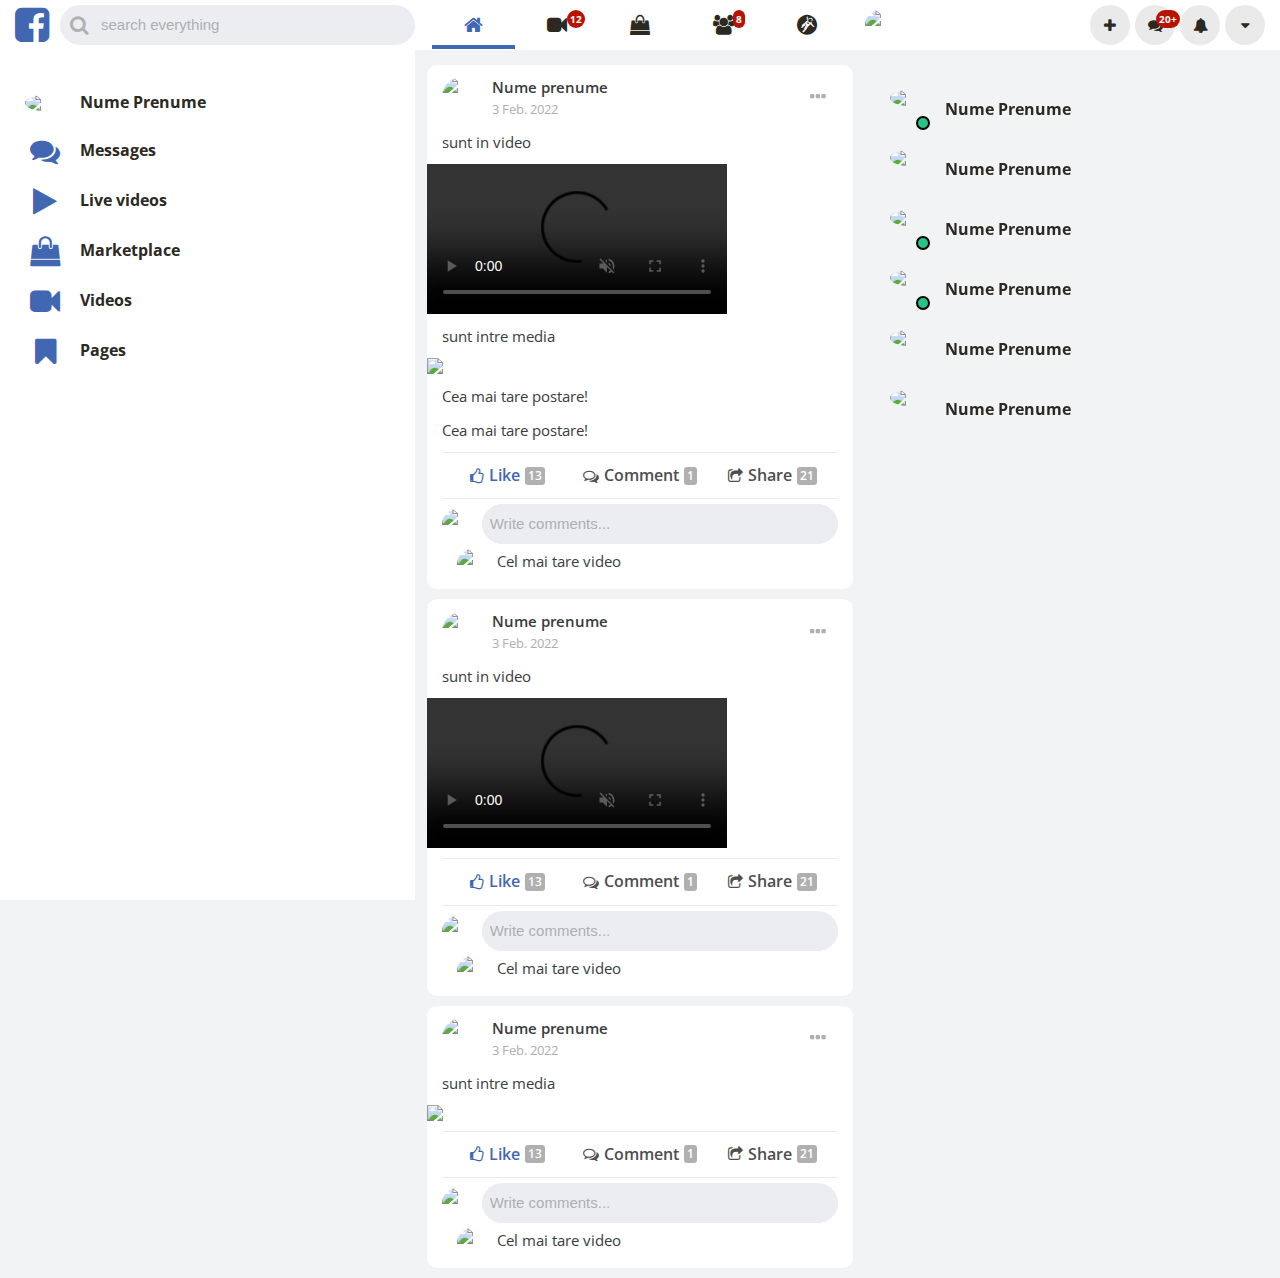
==== newsfeed.html @ 683daf2e "first commit" ====
<!DOCTYPE html>
<html lang="RO-ro">
  <head>
    <title>Login</title>
    <meta charset="utf-8" />
    <meta name="viewport" content="width=device-width initial-scale=1.0" />
    <link rel="stylesheet" href="css/font-awesome.min.css" />
    <link rel="stylesheet" href="css/style.css" />
  </head>
  <body>
    <div class="page-wrapper">
      <header>
        <div class="left-content">
          <a href="newsfeed.html">
            <i class="fa fa-facebook-square"></i>
          </a>
          <form>
            <input
              type="search"
              class="search"
              placeholder="search everything"
              name="s"
            />
            <i class="fa fa-search"></i>
          </form>
        </div>
        <div class="middle-content">
          <ul class="page-nav">
            <li class="active">
              <a href="#">
                <i class="fa fa-home"></i>
              </a>
            </li>
            <li>
              <a href="#">
                <i class="fa fa-video-camera"></i>
                <span class="badge">12</span>
              </a>
            </li>
            <li>
              <a href="#">
                <i class="fa fa-shopping-bag"></i>
              </a>
            </li>
            <li>
              <a href="#">
                <i class="fa fa-users"></i>
                <span class="badge">8</span>
              </a>
            </li>
            <li>
              <a href="#">
                <i class="fa fa-grav"></i>
              </a>
            </li>
          </ul>
        </div>
        <div class="right-content">
          <a href="#">
            <img src="https://source.unsplash.com/30x30" />
          </a>
          <ul class="settings">
            <li>
              <a href="#">
                <i class="fa fa-plus"></i>
              </a>
            </li>
            <li>
              <a href="#">
                <i class="fa fa-comments"></i>
                <span class="badge">20+</span>
              </a>
            </li>
            <li>
              <a href="#">
                <i class="fa fa-bell"></i>
              </a>
            </li>
            <li>
              <a href="#">
                <i class="fa fa-caret-down"></i>
              </a>
            </li>
          </ul>
        </div>
      </header>
      <div class="container">
        <aside class="left-content">
          <div class="sticky-content">
            <ul>
              <li>
                <a href="#">
                  <div class="image">
                    <img src="https://source.unsplash.com/40x40" />
                  </div>
                  <div class="text">Nume Prenume</div>
                </a>
              </li>
              <li>
                <a href="#">
                  <div class="image">
                    <i class="fa fa-comments"></i>
                  </div>
                  <div class="text">Messages</div>
                </a>
              </li>

              <li>
                <a href="#">
                  <div class="image">
                    <i class="fa fa-play"></i>
                  </div>
                  <div class="text">Live videos</div></a
                >
              </li>
              <li>
                <a href="#">
                  <div class="image">
                    <i class="fa fa-shopping-bag"></i>
                  </div>
                  <div class="text">Marketplace</div></a
                >
              </li>
              <li>
                <a href="#">
                  <div class="image">
                    <i class="fa fa-video-camera"></i>
                  </div>
                  <div class="text">Videos</div></a
                >
              </li>
              <li>
                <a href="#">
                  <div class="image"><i class="fa fa-bookmark"></i></div>
                  <div class="text">Pages</div></a
                >
              </li>
            </ul>
          </div>
        </aside>
        <main class="middle-content">
          <!-- start post -->
          <div class="post">
            <div class="header">
              <a class="profile-image" href="#">
                <img src="https://source.unsplash.com/40x40" />
              </a>
              <div class="author">
                <a href="#"><h4>Nume prenume</h4></a>
                <p class="light">3 Feb. 2022</p>
              </div>
              <div class="menu">
                <i class="fa fa-ellipsis-h"></i>
                <ul class="sub-menu">
                  <li>
                    <a href="#">Report</a>
                  </li>
                </ul>
              </div>
            </div>
            <div class="content">
              <p>sunt in video</p>

              <video autoplay controls muted>
                <source src="img/videos/Final_X.mp4" type="video/mp4" />
              </video>

              <p>sunt intre media</p>

              <img src="https://source.unsplash.com/1920x1080" />

              <p>Cea mai tare postare!</p>
              <p>Cea mai tare postare!</p>
            </div>
            <div class="footer">
              <ul class="buttons">
                <li class="active">
                  <a href="#">
                    <i class="fa fa-thumbs-o-up"></i>
                    <span class="action">Like</span>
                    <span class="count">13</span>
                  </a>
                </li>
                <li>
                  <a href="#">
                    <i class="fa fa-comments-o"></i>
                    <span class="action">Comment</span>
                    <span class="count">1</span>
                  </a>
                </li>
                <li>
                  <a href="#">
                    <i class="fa fa-share-square-o"></i>
                    <span class="action">Share</span>
                    <span class="count">21</span>
                  </a>
                </li>
              </ul>

              <ul class="comments">
                <li class="new-comment">
                  <a href="#">
                    <img src="https://source.unsplash.com/30x30" />
                  </a>
                  <div>
                    <input type="text" placeholder="Write comments..." />
                  </div>
                </li>
                <li>
                  <a href="#">
                    <img src="https://source.unsplash.com/31x31" />
                  </a>
                  <div>
                    <p>Cel mai tare video</p>
                  </div>
                </li>
              </ul>
            </div>
          </div>
          <!-- end post -->
          <!-- start post -->
          <div class="post">
            <div class="header">
              <a class="profile-image" href="#">
                <img src="https://source.unsplash.com/40x40" />
              </a>
              <div class="author">
                <a href="#"><h4>Nume prenume</h4></a>
                <p class="light">3 Feb. 2022</p>
              </div>
              <div class="menu">
                <i class="fa fa-ellipsis-h"></i>
                <ul class="sub-menu">
                  <li>
                    <a href="#">Report</a>
                  </li>
                </ul>
              </div>
            </div>
            <div class="content">
              <p>sunt in video</p>

              <video autoplay controls muted>
                <source src="img/videos/Final_X.mp4" type="video/mp4" />
              </video>
            </div>
            <div class="footer">
              <ul class="buttons">
                <li class="active">
                  <a href="#">
                    <i class="fa fa-thumbs-o-up"></i>
                    <span class="action">Like</span>
                    <span class="count">13</span>
                  </a>
                </li>
                <li>
                  <a href="#">
                    <i class="fa fa-comments-o"></i>
                    <span class="action">Comment</span>
                    <span class="count">1</span>
                  </a>
                </li>
                <li>
                  <a href="#">
                    <i class="fa fa-share-square-o"></i>
                    <span class="action">Share</span>
                    <span class="count">21</span>
                  </a>
                </li>
              </ul>

              <ul class="comments">
                <li class="new-comment">
                  <a href="#">
                    <img src="https://source.unsplash.com/30x30" />
                  </a>
                  <div>
                    <input type="text" placeholder="Write comments..." />
                  </div>
                </li>
                <li>
                  <a href="#">
                    <img src="https://source.unsplash.com/31x31" />
                  </a>
                  <div>
                    <p>Cel mai tare video</p>
                  </div>
                </li>
              </ul>
            </div>
          </div>
          <!-- end post -->

          <!-- start post -->
          <div class="post">
            <div class="header">
              <a class="profile-image" href="#">
                <img src="https://source.unsplash.com/40x40" />
              </a>
              <div class="author">
                <a href="#"><h4>Nume prenume</h4></a>
                <p class="light">3 Feb. 2022</p>
              </div>
              <div class="menu">
                <i class="fa fa-ellipsis-h"></i>
                <ul class="sub-menu">
                  <li>
                    <a href="#">Report</a>
                  </li>
                </ul>
              </div>
            </div>
            <div class="content">
              <p>sunt intre media</p>

              <img src="https://source.unsplash.com/1920x1080" />
            </div>
            <div class="footer">
              <ul class="buttons">
                <li class="active">
                  <a href="#">
                    <i class="fa fa-thumbs-o-up"></i>
                    <span class="action">Like</span>
                    <span class="count">13</span>
                  </a>
                </li>
                <li>
                  <a href="#">
                    <i class="fa fa-comments-o"></i>
                    <span class="action">Comment</span>
                    <span class="count">1</span>
                  </a>
                </li>
                <li>
                  <a href="#">
                    <i class="fa fa-share-square-o"></i>
                    <span class="action">Share</span>
                    <span class="count">21</span>
                  </a>
                </li>
              </ul>

              <ul class="comments">
                <li class="new-comment">
                  <a href="#">
                    <img src="https://source.unsplash.com/30x30" />
                  </a>
                  <div>
                    <input type="text" placeholder="Write comments..." />
                  </div>
                </li>
                <li>
                  <a href="#">
                    <img src="https://source.unsplash.com/31x31" />
                  </a>
                  <div>
                    <p>Cel mai tare video</p>
                  </div>
                </li>
              </ul>
            </div>
          </div>
          <!-- end post -->
        </main>
        <aside class="right-content">
          <div class="sticky-content">
            <ul>
              <li class="active">
                <a href="#">
                  <div class="profile-image">
                    <img src="https://source.unsplash.com/40x40" />
                  </div>
                  <div class="user-name">Nume Prenume</div>
                </a>
              </li>

              <li>
                <a href="#">
                  <div class="profile-image">
                    <img src="https://source.unsplash.com/41x41" />
                  </div>
                  <div class="user-name">Nume Prenume</div>
                </a>
              </li>

              <li class="active">
                <a href="#">
                  <div class="profile-image">
                    <img src="https://source.unsplash.com/42x42" />
                  </div>
                  <div class="user-name">Nume Prenume</div>
                </a>
              </li>

              <li class="active">
                <a href="#">
                  <div class="profile-image">
                    <img src="https://source.unsplash.com/43x43" />
                  </div>
                  <div class="user-name">Nume Prenume</div>
                </a>
              </li>
              <li>
                <a href="#">
                  <div class="profile-image">
                    <img src="https://source.unsplash.com/44x44" />
                  </div>
                  <div class="user-name">Nume Prenume</div>
                </a>
              </li>

              <li>
                <a href="#">
                  <div class="profile-image">
                    <img src="https://source.unsplash.com/45x45" />
                  </div>
                  <div class="user-name">Nume Prenume</div>
                </a>
              </li>
            </ul>
          </div>
        </aside>
      </div>
    </div>
    <div class="middle-content mobile">
      <ul class="page-nav">
        <li class="active">
          <a href="#">
            <i class="fa fa-home"></i>
          </a>
        </li>
        <li>
          <a href="#">
            <i class="fa fa-video-camera"></i>
            <span class="badge">12</span>
          </a>
        </li>
        <li>
          <a href="#">
            <i class="fa fa-shopping-bag"></i>
          </a>
        </li>
        <li>
          <a href="#">
            <i class="fa fa-users"></i>
            <span class="badge">8</span>
          </a>
        </li>
        <li>
          <a href="#">
            <i class="fa fa-grav"></i>
          </a>
        </li>
      </ul>
    </div>
  </body>
</html>
---- css/style.css ----
/* Start reset */

@import url("https://fonts.googleapis.com/css2?family=Open+Sans:wght@400;500;600&display=swap");

html {
  font-size: 10px; /*stabilim dim de 1 rem*/
}

body {
  font-family: "Open Sans", sans-serif;
  background-color: #f2f3f5;
  min-height: 100vh;
}

* {
  margin: 0;
  padding: 0;
  box-sizing: border-box;
}

ul,
ol {
  list-style-type: none;
}

a {
  text-decoration: none;
}

input,
input:focus,
textarea,
textarea:focus {
  border: unset;
  outline: unset;
  box-shadow: unset;
}

::placeholder {
  color: #acafb2;
}

/* end reset */

/* start typography */
h1 {
  font-size: 3.2rem;
  line-height: 1.05em;
  color: #000000;
  font-weight: 600;
}

h3 {
  font-size: 1.5rem;
  line-height: 1.6em;
  color: #000000;
  font-weight: 500;
}

h4 {
  font-size: 1.5rem;
  line-height: 1.6em;
  color: #3a3b3c;
  font-weight: 600;
}

p {
  font-size: 1.5rem;
  line-height: 1.6em;
  font-weight: 400;
  color: #3a3b3c;
}

p.light {
  font-size: 1.3rem;
  line-height: 1.6em;
  font-weight: 400;
  color: #acafb2;
}

.text-center {
  text-align: center;
}

.link {
  display: block;
  color: #4267b2;
  font-size: 1.5rem;
  font-weight: 600;
  line-height: 1.6em;
}

/* end typography */

/* start UI elements */

input:not([type="submit"]):not([type="checkbox"]) {
  display: block;
  width: 100%;
  font-size: 1.5rem;
  line-height: 1.6em;
  border: 1px solid #ececf1;
  border-radius: 2rem;
  color: #000000;
  background-color: #ecedf1;
  padding: 0.7rem;
  font-weight: 400;
}

.btn {
  display: block;
  width: 100%;
  font-size: 1.5rem;
  line-height: 1.6em;
  padding: 0.7 2.4rem;
  border: 1px solid #f2f3f5;
  background-color: #f2f3f5;
  color: #000000;
  font-weight: 600;
  border-radius: 1rem;
  cursor: pointer;
  transition: opacity 0.3s;
}

.btn:hover {
  opacity: 0.8;
}

.btn-primary {
  background-color: #4267b2;
  border: 1pxsolid #4267b2;
  color: #ffffff;
}

.label {
  font-size: 1.5rem;
  line-height: 1.6em;
  color: #393b3b;
  font-weight: 500;
  display: block;
  margin-bottom: 0.5rem;
}

.badge {
  display: inline-block;
  font-size: 1rem;
  padding: 0 3px;
  line-height: 1.8rem;
  border-radius: 1.2rem;
  background-color: #ba1200;
  color: #ffffff;
  position: absolute;
  top: 5px;
  font-weight: 700;
  left: calc(50% + 1rem);
}

/* end UI elements */

/* start helper classes */

.mb-sm {
  margin-bottom: 0.8rem;
}

.mb-md {
  margin-bottom: 1.6rem;
}
.mb-lg {
  margin-bottom: 2.4rem;
}

/* end helper classes */

/* start login-register style */
.login-register-page {
  align-items: center;
  display: flex;
  justify-content: center;
}

.form-wrapper {
  background-color: #ffffff;
  padding: 1rem 1.5rem;
  border-radius: 10px;
  box-shadow: 0 5px 10px rgba(0, 0, 0, 0.05);
  width: 100%;
  max-width: 38rem;
}
/* end login-register style */

/* start newsfeed style */

.page-wrapper {
  min-height: 100vh;
}

header {
  height: 5rem;
  background-color: #ffffff;
  position: sticky;
  top: 0;
  display: flex;
  justify-content: space-between;
  padding: 0.5rem 1.5rem;
  z-index: 999;
}

header .left-content {
  display: flex;
}

header .left-content a {
  width: 4.5rem;
}

header .fa-facebook-square {
  font-size: 4rem;
  display: block;
  margin-right: 1rem;
  color: #4267b2;
}

header form {
  position: relative;
  flex: 1;
}

header input.search {
  padding-left: 4rem !important;
}

header .fa-search {
  position: absolute;
  font-size: 2rem;
  left: 1rem;
  top: 1rem;
  color: #b0b0b0;
}

.container {
  min-height: calc(100vh - 5rem);
  display: flex;
  justify-content: space-between;
}

.left-content,
.right-content {
  max-width: 40rem;
  width: 33.3333%;
}

.sticky-content {
  height: calc(100vh - 5rem);
  position: sticky;
  top: 5rem;
  background-color: #ffffff;
}

.middle-content {
  max-width: 50rem;
  width: 33.3333%;
}

.page-wrapper * {
  /* border: 2px dotted red; */
}

.page-nav {
  display: flex;
}

.page-nav li {
  flex: 1;
  border-bottom: 4px solid transparent;
}

.page-nav a {
  height: 4rem;
  display: flex;
  align-items: center;
  justify-content: center;
  position: relative;
}

.page-nav .fa {
  font-size: 2rem;
  color: #2b2922;
}

.page-nav li.active {
  border-bottom: 4px solid #4267b2;
}

.page-nav li.active .fa {
  color: #4267b2;
}

header .right-content {
  justify-content: space-between;
  align-items: center;
  display: flex;
}

header .right-content > a {
  display: block;
  width: 3rem;
  height: 3rem;
  border-radius: 50%;
  overflow: hidden;
}

header .settings {
  display: flex;
}

header .settings a {
  display: flex;
  justify-content: center;
  align-items: center;
  width: 4rem;
  height: 4rem;
  border-radius: 50%;
  background-color: #eaeaea;
  color: #2b2922;
  margin-left: 5px;
  position: relative;
}

header .settings .badge {
  left: unset;
  right: -0.5rem;
}

header .settings .fa {
  font-size: 1.5rem;
}

aside.left-content ul {
  padding: 3rem 1.5rem;
}

aside.left-content,
aside.right-content {
  max-width: 41.5rem;
}

aside.left-content a {
  display: flex;
  padding: 1rem;
  transition: backgoround-color 0.3s;
  border-radius: 10px;
  align-items: center;
}

aside.left-content .image {
  width: 4rem;
  margin-right: 1.5rem;
  display: flex;
  align-items: center;
  justify-content: center;
}

aside.left-content .text {
  flex: 1;
  font-weight: 700;
  color: #2b2922;
  font-size: 1.6rem;
  line-height: 1.6em;
}

aside.left-content img {
  width: 4rem;
  border-radius: 50%;
  display: block;
}

aside.left-content .fa {
  font-size: 3rem;
  color: #4267b2;
}

aside.left-content a:hover {
  background-color: #eaeaea;
}

aside.right-content .sticky-content {
  background-color: unset;
}

aside.right-content ul {
  padding: 3rem 1.5rem;
}

aside.right-content a {
  transition: background-color 0.3s;
  align-items: center;
  display: flex;
  padding: 10px;
  border-radius: 10px;
}

aside.right-content .profile-image {
  width: 4rem;
  height: 4rem;
  margin-right: 1.5rem;
  position: relative;
}

aside.right-content .user-name {
  font-size: 1.6rem;
  line-height: 1.6em;
  font-weight: 700;
  color: #2b2922;
  flex: 1;
}

aside.right-content img {
  border-radius: 50%;
  display: block;
  width: 100%;
}

aside.right-content a:hover {
  background-color: #fafafa;
}

aside.right-content li.active .profile-image::before {
  content: "";
  width: 1rem;
  height: 1rem;
  border: 2px solid #000000;
  background-color: #26c485;
  border-radius: 50%;
  position: absolute;
  right: 0;
  bottom: 0;
}

main.middle-content {
  padding-top: 1.5rem;
}

.post {
  background-color: #ffffff;
  padding: 1rem 1.5rem 5px;
  border-radius: 1rem;
  margin-bottom: 1rem;
}

.header {
  display: flex;
  align-items: center;
  margin-bottom: 1rem;
}

.header .profile-image {
  width: 4rem;
  height: 4rem;
  border-radius: 50%;
  overflow: hidden;
}

.header .author {
  flex: 1;
  margin: 0 1rem;
}

.header .menu {
  width: 4rem;
  height: 4rem;
  border-radius: 50%;
}

.menu {
  position: relative;
  display: flex;
  align-items: center;
  justify-content: center;
}

.menu .sub-menu {
  position: absolute;
  right: 0;
  top: calc(100% + 5px);
  background-color: #ffffff;
  border-radius: 1rem;
  box-shadow: 0 5px 5px rgba(0, 0, 0, 0.05);
  display: none;
}

.menu .fa {
  font-size: 2rem;
  color: #b0b0b0;
}

.menu:hover {
  background-color: #fafafa;
}

.menu a {
  font-size: 1.6rem;
  line-height: 1.6em;
  font-weight: 500;
  color: #2b2922;
}

.menu .sub-menu.open {
  display: block;
}

.header img {
  display: block;
}

.post .content video,
.post .content img {
  display: block;
  max-width: calc(100% + 3rem);
  margin: 0 -1.5rem 1rem;
}

.post .content > * {
  margin-bottom: 1rem;
}

.buttons {
  border-top: 1px solid #eaeaea;
  border-bottom: 1px solid #eaeaea;
  padding: 5px 0;
  display: flex;
  margin-bottom: 5px;
}

.buttons li {
  flex: 1;
}

.buttons a {
  display: flex;
  align-items: center;
  justify-content: center;
  padding: 5px;
  font-size: 1.6rem;
  line-height: 1.6em;
  font-weight: 600;
  color: #4e4e4e;
}

.buttons .action {
  display: block;
  margin: 0 5px;
}

.buttons .count {
  display: block;
  padding: 3px;
  font-size: 1.2rem;
  line-height: 1em;
  color: #ffffff;
  background-color: #b0b0b0;
  border-radius: 3px;
}

.buttons li.active a {
  color: #4267b2;
}

.comments li {
  display: flex;
  margin-bottom: 5px;
  padding-left: 1.5rem;
}

.comments a {
  display: block;
  border-radius: 50%;
  height: 3rem;
  width: 3rem;
  margin-right: 1rem;
  overflow: hidden;
}

.comments div {
  flex: 1;
}

.comments .new-comment {
  padding-left: 0;
  align-items: center;
}

@media (max-width: 1024px) {
  .container .right-content,
  header .right-content {
    display: none;
  }

  .container .left-content,
  header .left-content {
    width: 33.3333%;
  }
  .container .middle-content,
  header .middle-content {
    width: 50%;
    margin-right: 4rem;
  }
}

@media (max-width: 767px) {
  .container .right-content,
  header .right-content {
    display: none;
  }

  .container .left-content {
    display: none;
  }
  header .left-content {
    width: 100%;
    max-width: 100%;
  }

  .container .middle-content {
    width: 96%;
    margin: 0 2%;
    max-width: 96%;
  }

  header .middle-content {
    display: none;
  }

  .middle-content.mobile {
    position: fixed;
    left: 0;
    bottom: 0;
    right: 0;
    width: 100%;
    max-width: 100%;
    background-color: #ffffff;
    z-index: 999;
  }
  body {
    padding-bottom: 6rem;
  }
}

@media (min-width: 768px) {
  .middle-content.mobile {
    display: none;
  }
}

/* end newsfeed style */
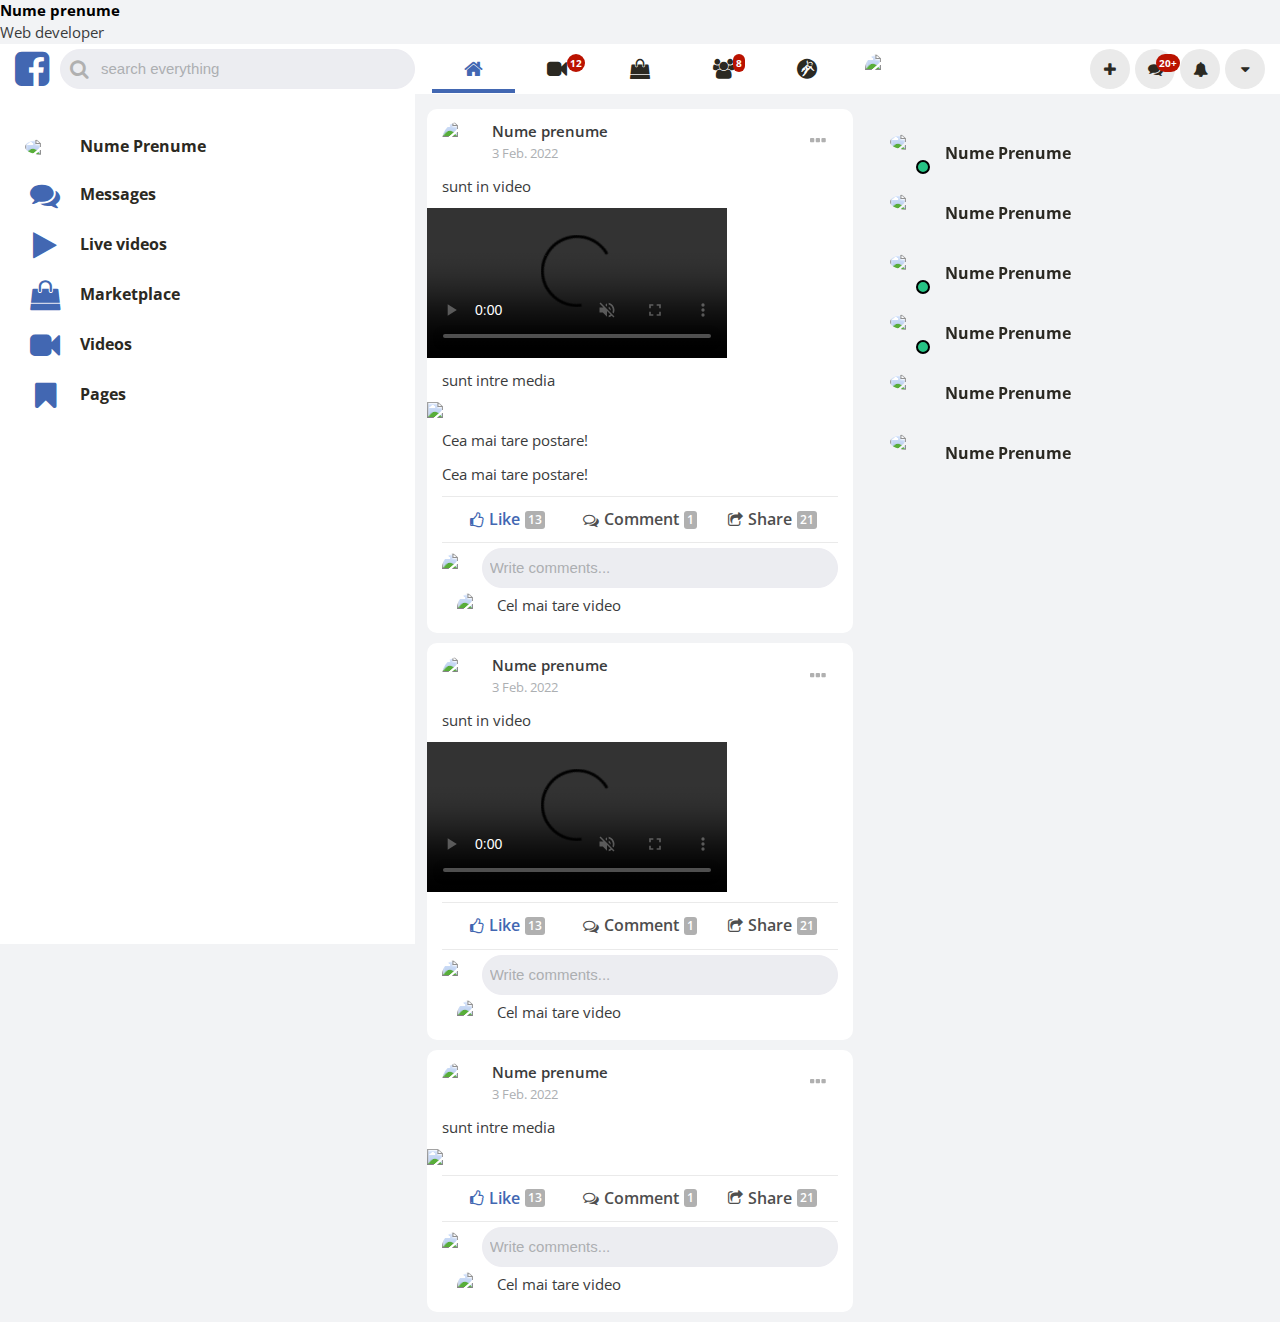
==== commit 1be3b1f3: "new ugly feature" ====
--- a/newsfeed.html
+++ b/newsfeed.html
@@ -8,6 +8,10 @@
     <link rel="stylesheet" href="css/style.css" />
   </head>
   <body>
+    <div class="card">
+      <h2>Nume prenume</h2>
+      <p>Web developer</p>
+    </div>
     <div class="page-wrapper">
       <header>
         <div class="left-content">
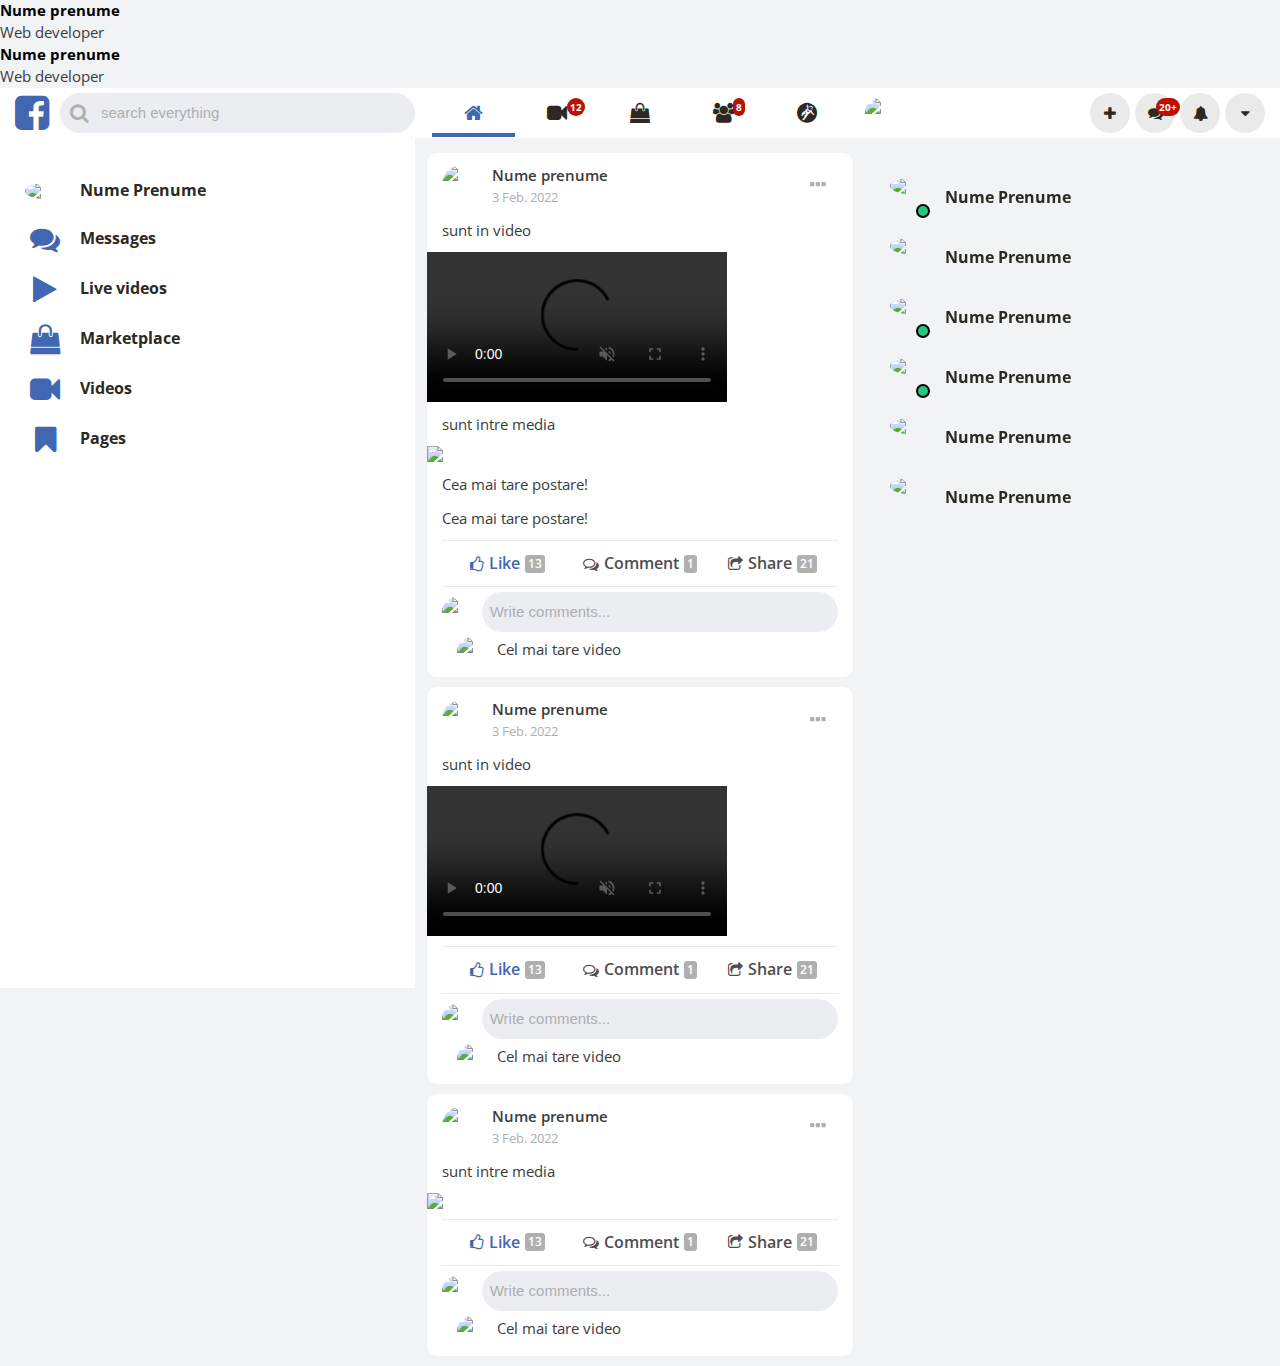
==== commit c382d160: "test ulgy branch" ====
--- a/newsfeed.html
+++ b/newsfeed.html
@@ -11,6 +11,9 @@
     <div class="card">
       <h2>Nume prenume</h2>
       <p>Web developer</p>
+
+      <h2>Nume prenume</h2>
+      <p>Web developer</p>
     </div>
     <div class="page-wrapper">
       <header>
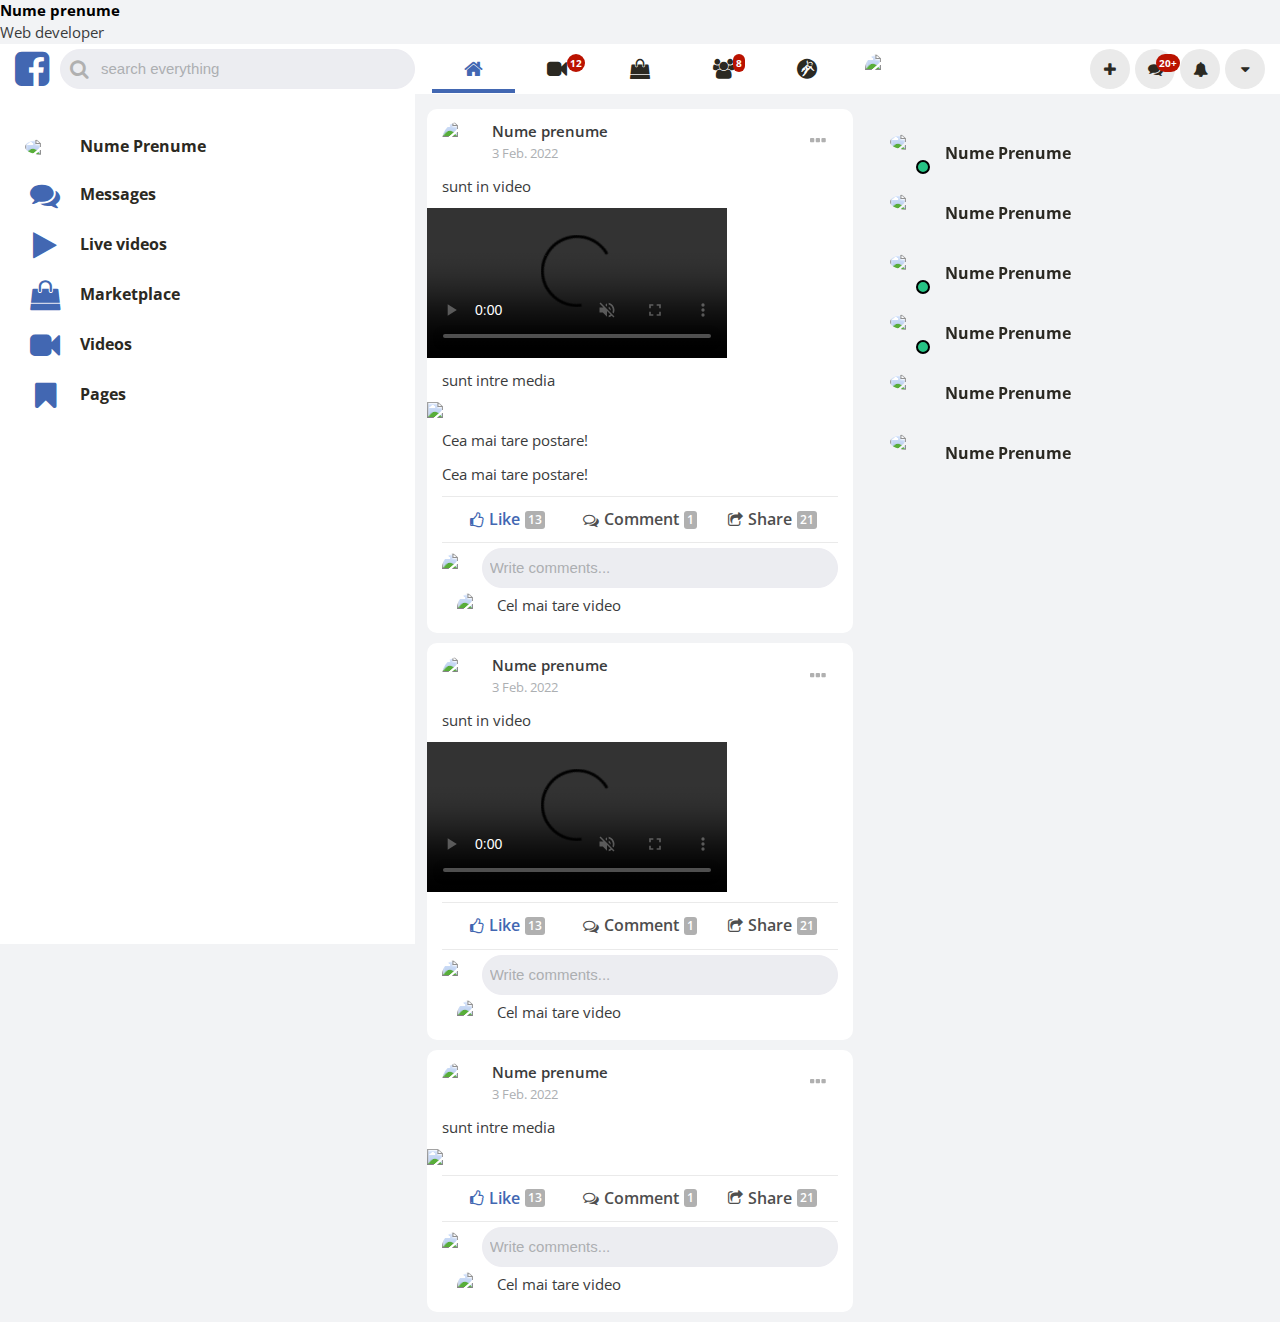
==== commit f40f8a8f: "sters un h2 si un p" ====
--- a/newsfeed.html
+++ b/newsfeed.html
@@ -11,9 +11,6 @@
     <div class="card">
       <h2>Nume prenume</h2>
       <p>Web developer</p>
-
-      <h2>Nume prenume</h2>
-      <p>Web developer</p>
     </div>
     <div class="page-wrapper">
       <header>
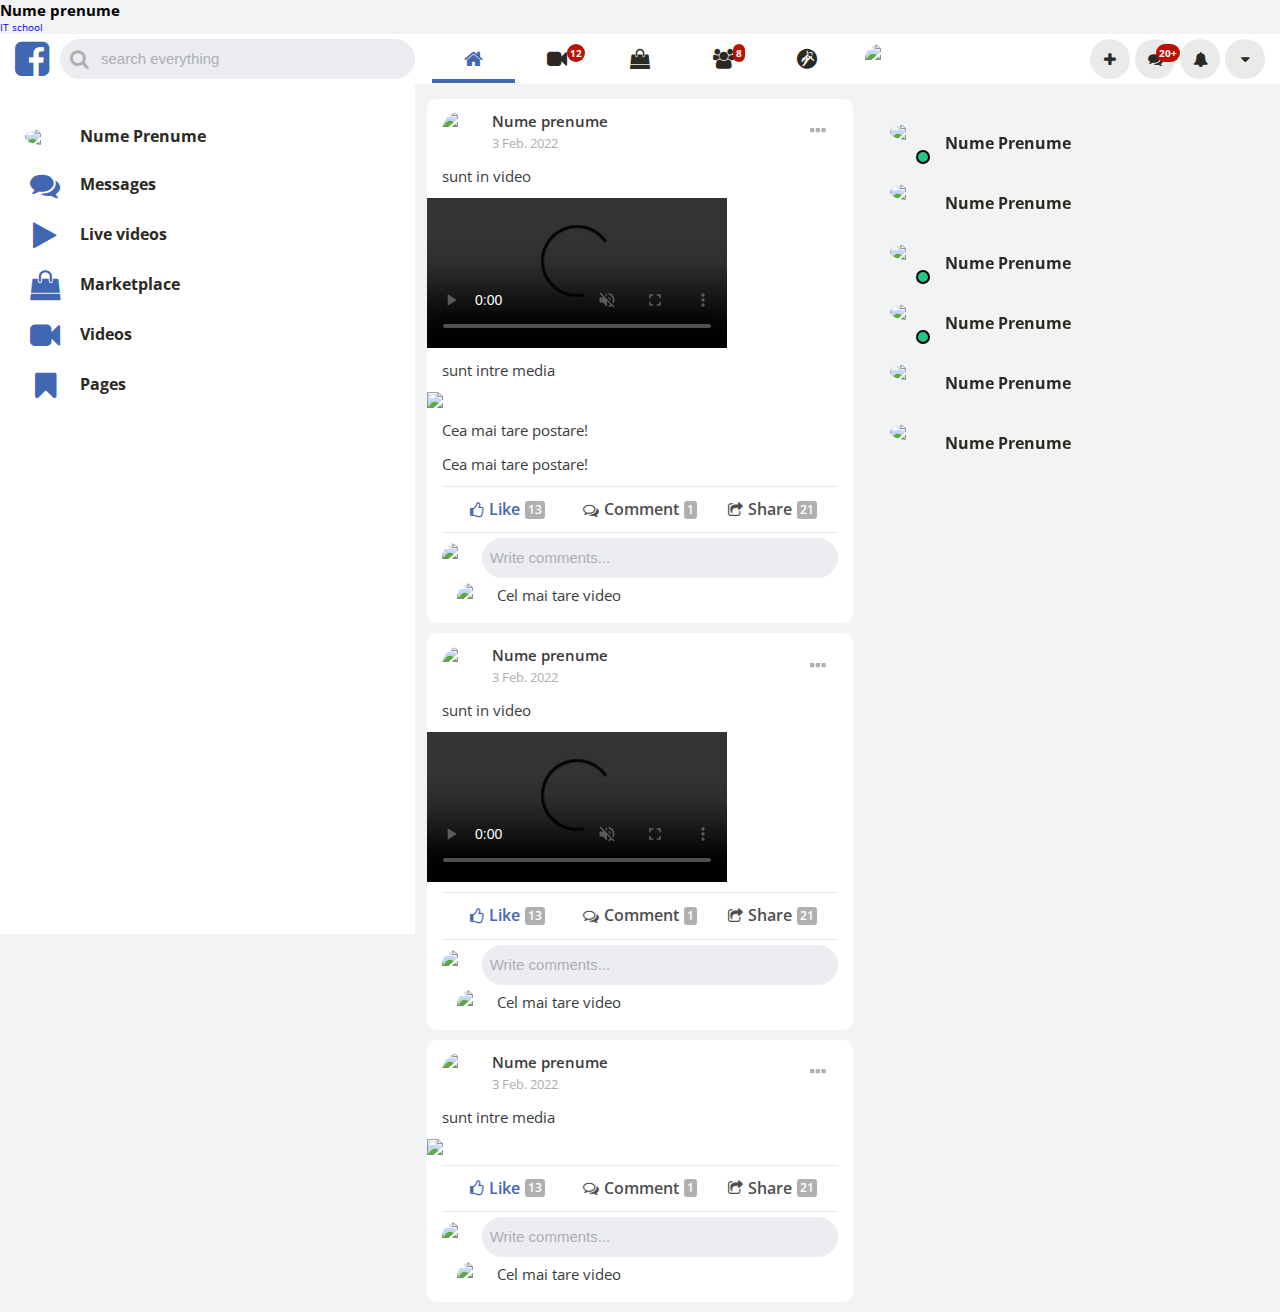
==== commit 1991b74e: "sters un paragrf si introdusun link" ====
--- a/newsfeed.html
+++ b/newsfeed.html
@@ -10,7 +10,8 @@
   <body>
     <div class="card">
       <h2>Nume prenume</h2>
-      <p>Web developer</p>
+
+      <a href="https://itschool.ro">IT school</a>
     </div>
     <div class="page-wrapper">
       <header>
